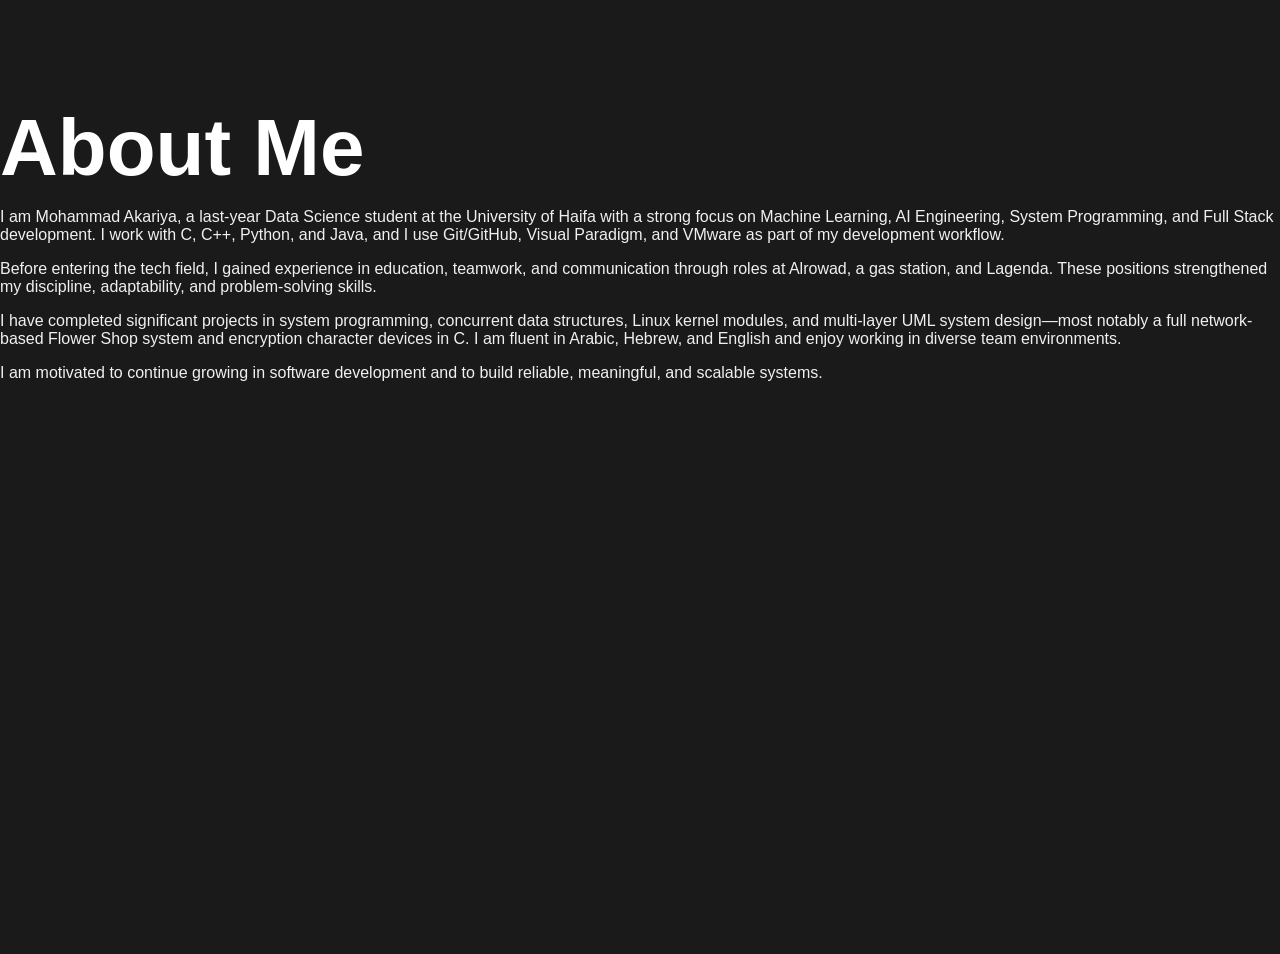
==== public/about.html @ 2537f946 "Update about.html" ====
<!DOCTYPE html>
<html lang="en">
<head>
    <meta charset="UTF-8">
    <meta name="viewport" content="width=device-width, initial-scale=1.0">
    <title>About Me - Mohammad Akariya</title>
    <link rel="stylesheet" href="../style.css"> 
</head>
<body>
    
    <div class="about-content">
    <h1>About Me</h1>

    <p>I am Mohammad Akariya, a last-year Data Science student at the University of Haifa with a strong focus on Machine Learning, AI Engineering, System Programming, and Full Stack development. I work with C, C++, Python, and Java, and I use Git/GitHub, Visual Paradigm, and VMware as part of my development workflow.</p>

    <p>Before entering the tech field, I gained experience in education, teamwork, and communication through roles at Alrowad, a gas station, and Lagenda. These positions strengthened my discipline, adaptability, and problem-solving skills.</p>

    <p>I have completed significant projects in system programming, concurrent data structures, Linux kernel modules, and multi-layer UML system design—most notably a full network-based Flower Shop system and encryption character devices in C. I am fluent in Arabic, Hebrew, and English and enjoy working in diverse team environments.</p>

    <p>I am motivated to continue growing in software development and to build reliable, meaningful, and scalable systems.</p>
</div>

</body>
</html>
---- style.css ----
/* 1. GLOBAL & CORE STYLES (Applies to all screen sizes by default) */

body {
    background-color: #1a1a1a; /* Dark background color */
    color: #f0f0f0; 
    font-family: 'Arial', sans-serif; 
    margin: 0;
    min-height: 100vh;
}

.container {
    max-width: 1100px; 
    margin: 0 auto; 
    padding: 0 20px; 
    background-color: transparent; 
}

/* Hide the mobile sidebar by default (on large screens) */
.mobile-sidebar {
    display: none; 
}

hr {
    border: none;
    border-top: 1px solid #333;
    margin: 40px 0;
}

/* 2. TYPOGRAPHY (Hero Text) */

h1 {
    text-align: left; 
    font-size: 5em; 
    color: #ffffff;
    margin-bottom: 0.1em;
    line-height: 1.1;
    padding-top: 50px;
}

h2 {
    text-align: left; 
    font-size: 2em; 
    color: #ff6b81; /* Accent Color */
    margin-top: 0;
}

/* 3. STATS BAR (Desktop-focused) */

.stats-bar {
    display: flex;
    justify-content: space-between;
    align-items: center;
    background-color: #2c2c2c; 
    padding: 30px 40px;
    margin-top: 50px;
    border-radius: 5px;
}

.stat-item {
    text-align: center;
    padding: 0 15px;
}

.stat-number {
    font-size: 2em;
    font-weight: bold;
    color: #ff6b81; 
    display: block;
}

.stat-label {
    font-size: 0.9em;
    color: #ccc;
    display: block;
}

/* 4. SERVICES/SKILLS CARD SECTION */

.services-section {
    padding-top: 40px;
}

.services-section h2 {
    color: #ffffff;
    font-size: 2em;
    margin-bottom: 25px;
}

.services-grid {
    display: grid;
    grid-template-columns: repeat(auto-fit, minmax(300px, 1fr));
    gap: 20px;
}

.service-card {
    background-color: #2c2c2c;
    padding: 30px;
    border-radius: 8px;
    box-shadow: 0 5px 15px rgba(0, 0, 0, 0.3);
    transition: transform 0.3s, box-shadow 0.3s;
    position: relative;
    overflow: hidden;
}

.service-card:hover {
    transform: translateY(-5px);
    box-shadow: 0 10px 25px rgba(0, 0, 0, 0.5);
}

.service-card h3 {
    color: #ffffff;
    font-size: 1.5em;
    margin-top: 0;
    margin-bottom: 10px;
}

.service-card p {
    color: #ccc;
    font-size: 1em;
    line-height: 1.5;
    margin-bottom: 20px;
}

.skill-level {
    display: inline-block;
    background-color: #ff6b81;
    color: #1a1a1a;
    font-weight: bold;
    padding: 4px 12px;
    border-radius: 20px;
    font-size: 0.8em;
}

/* 5. PROJECT SECTION */

.projects-section {
    padding-top: 20px;
}

.projects-section h2 {
    color: #ffffff; 
    margin-bottom: 20px;
}

/* Project Heading Styles */
.projects-section h3 {
    font-size: 2em;
    font-weight: 600;
    color: #ffffff;
    margin-top: 50px;
    margin-bottom: 15px;
}

/* Project Title Link Styling */
.projects-section h3 a {
    text-decoration: none;
    color: #ffffff;
    transition: color 0.3s;
}

.projects-section h3 a:hover {
    color: #ff6b81;
}

/* Image Styling */
.projects-section img {
    width: 100%; 
    height: auto; 
    max-height: 500px;
    display: block; 
    margin: 0 auto 50px auto; 
    border-radius: 8px;
    box-shadow: 0 10px 20px rgba(0, 0, 0, 0.4);
    object-fit: cover;
    transition: transform 0.3s ease-in-out;
}

.projects-section img:hover {
    transform: translateY(-5px); 
}

/* Footer/Contact Links */
.footer-links {
    text-align: center;
    padding-bottom: 40px;
}
.footer-links a {
    color: #ff6b81;
    text-decoration: none;
    font-size: 1.2em;
    margin: 0 15px;
    transition: color 0.3s;
}
.footer-links a:hover {
    color: #ffffff;
}

/* Style for the Download CV link (Button style) */
.cv-link {
    background-color: #ff6b81 !important;
    color: #1a1a1a !important; 
    padding: 10px 20px !important;
    border-radius: 5px !important;
    font-weight: bold !important;
    text-transform: uppercase !important;
    font-size: 1em !important;
    transition: background-color 0.3s !important;
    margin-left: 20px !important; 
}

.cv-link:hover {
    background-color: #ff8fa0 !important;
    color: #1a1a1a !important;
}

/* 6. MOBILE STYLES (Screen size < 768px) */

@media (max-width: 768px) {
    
    /* 1. Show the Mobile Sidebar & Hide Desktop Stats */
    .mobile-sidebar {
        display: block; 
        background-color: #2c2c2c;
        padding: 20px;
        margin-top: 20px;
        margin-bottom: 30px;
        border-radius: 5px;
    }

    .stats-bar {
        display: none; 
    }
    
    /* Services grid stack vertically on mobile */
    .services-grid {
        grid-template-columns: 1fr;
    }

    /* 2. Adjust Typography for Mobile */
    .container {
        padding: 0 10px; 
    }
    
    h1 {
        font-size: 3em; 
        padding-top: 10px;
    }
    
    h2 {
        font-size: 1.5em;
    }
    
    /* 3. Sidebar Element Styling */
    .profile-info {
        text-align: center;
        padding-bottom: 15px;
        border-bottom: 1px solid #333;
    }

    .profile-photo {
        width: 100px;
        height: 100px;
        border-radius: 50%;
        margin-bottom: 10px;
        border: 2px solid #ff6b81;
    }

    .details-section p {
        display: flex;
        justify-content: space-between;
        margin: 5px 0;
        font-size: 0.9em;
    }
    
    /* Language Section Styles (Corrected Placement) */
    .languages-section {
        padding-top: 15px;
        padding-bottom: 15px;
        border-top: 1px solid #333;
        border-bottom: 1px solid #333;
        margin-bottom: 15px;
    }
    .languages-section p {
        font-weight: bold;
        margin-bottom: 5px;
    }
    .languages-section ul {
        list-style: none;
        padding: 0;
        margin: 0;
    }
    .languages-section li {
        padding: 3px 0;
        color: #ccc;
    }

    /* Social Links Styling */
    .social-links {
        padding-top: 15px;
        border-top: 1px solid #333;
        text-align: center;
    }
    .social-links a {
        color: #ff6b81;
        margin: 0 10px;
        text-decoration: none;
    }
    
    /* Adjust Project Images for Mobile */
    .projects-section img {
        max-height: 300px; 
    }
}
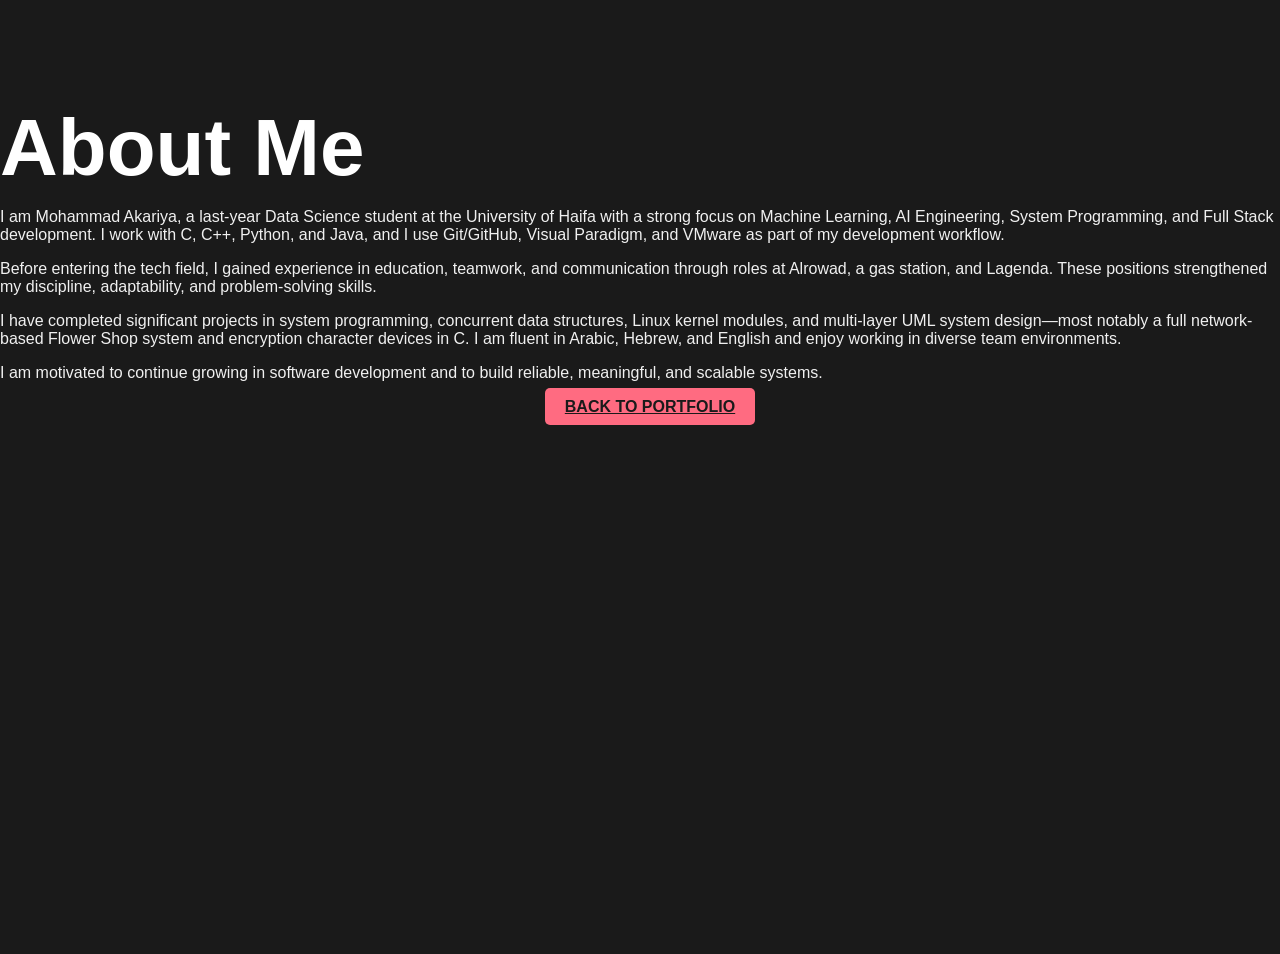
==== commit f8c26491: "Update about.html" ====
--- a/public/about.html
+++ b/public/about.html
@@ -9,16 +9,20 @@
 <body>
     
     <div class="about-content">
-    <h1>About Me</h1>
+        <h1>About Me</h1>
 
-    <p>I am Mohammad Akariya, a last-year Data Science student at the University of Haifa with a strong focus on Machine Learning, AI Engineering, System Programming, and Full Stack development. I work with C, C++, Python, and Java, and I use Git/GitHub, Visual Paradigm, and VMware as part of my development workflow.</p>
+        <p>I am Mohammad Akariya, a last-year Data Science student at the University of Haifa with a strong focus on Machine Learning, AI Engineering, System Programming, and Full Stack development. I work with C, C++, Python, and Java, and I use Git/GitHub, Visual Paradigm, and VMware as part of my development workflow.</p>
 
-    <p>Before entering the tech field, I gained experience in education, teamwork, and communication through roles at Alrowad, a gas station, and Lagenda. These positions strengthened my discipline, adaptability, and problem-solving skills.</p>
+        <p>Before entering the tech field, I gained experience in education, teamwork, and communication through roles at Alrowad, a gas station, and Lagenda. These positions strengthened my discipline, adaptability, and problem-solving skills.</p>
 
-    <p>I have completed significant projects in system programming, concurrent data structures, Linux kernel modules, and multi-layer UML system design—most notably a full network-based Flower Shop system and encryption character devices in C. I am fluent in Arabic, Hebrew, and English and enjoy working in diverse team environments.</p>
+        <p>I have completed significant projects in system programming, concurrent data structures, Linux kernel modules, and multi-layer UML system design—most notably a full network-based Flower Shop system and encryption character devices in C. I am fluent in Arabic, Hebrew, and English and enjoy working in diverse team environments.</p>
 
-    <p>I am motivated to continue growing in software development and to build reliable, meaningful, and scalable systems.</p>
-</div>
+        <p>I am motivated to continue growing in software development and to build reliable, meaningful, and scalable systems.</p>
+    </div>
+
+    <div style="text-align: center; padding-bottom: 50px;">
+        <a href="../index.html" class="cv-link">BACK TO PORTFOLIO</a>
+    </div>
 
 </body>
 </html>
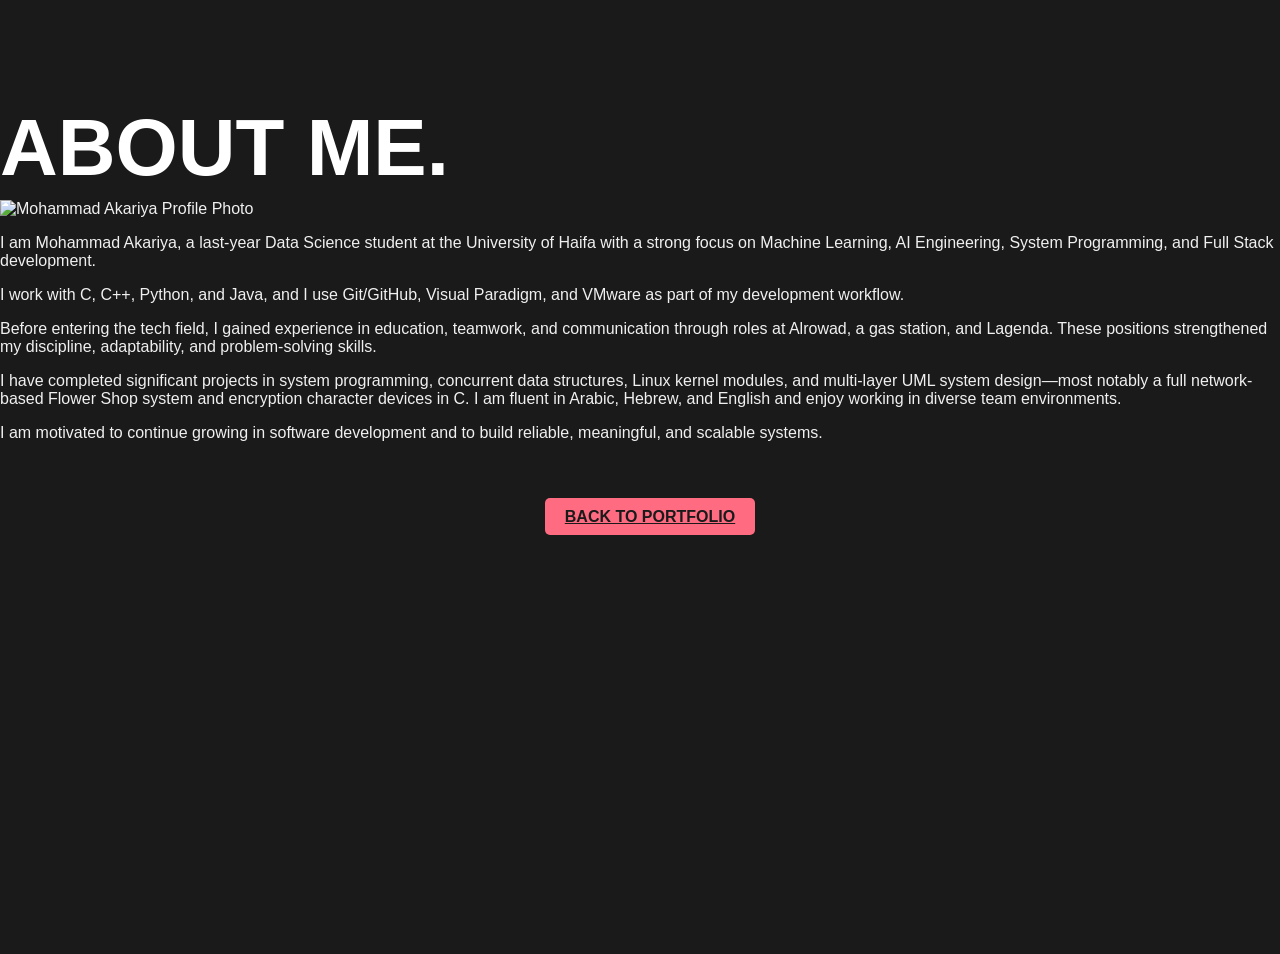
==== commit 93948383: "Update about.html" ====
--- a/public/about.html
+++ b/public/about.html
@@ -9,18 +9,31 @@
 <body>
     
     <div class="about-content">
-        <h1>About Me</h1>
+        <h1>ABOUT ME.</h1> 
 
-        <p>I am Mohammad Akariya, a last-year Data Science student at the University of Haifa with a strong focus on Machine Learning, AI Engineering, System Programming, and Full Stack development. I work with C, C++, Python, and Java, and I use Git/GitHub, Visual Paradigm, and VMware as part of my development workflow.</p>
+        <div class="about-flex">
+            
+            <div class="about-photo-container">
+                <img src="../assets/images/mohammad-profile-full.jpg" alt="Mohammad Akariya Profile Photo" class="profile-main-img">
+            </div>
 
-        <p>Before entering the tech field, I gained experience in education, teamwork, and communication through roles at Alrowad, a gas station, and Lagenda. These positions strengthened my discipline, adaptability, and problem-solving skills.</p>
+            <div class="about-text-content">
+                
+                <p class="tagline">I am Mohammad Akariya, a last-year Data Science student at the University of Haifa with a strong focus on Machine Learning, AI Engineering, System Programming, and Full Stack development.</p>
 
-        <p>I have completed significant projects in system programming, concurrent data structures, Linux kernel modules, and multi-layer UML system design—most notably a full network-based Flower Shop system and encryption character devices in C. I am fluent in Arabic, Hebrew, and English and enjoy working in diverse team environments.</p>
+                <p>I work with C, C++, Python, and Java, and I use Git/GitHub, Visual Paradigm, and VMware as part of my development workflow.</p>
 
-        <p>I am motivated to continue growing in software development and to build reliable, meaningful, and scalable systems.</p>
+                <p>Before entering the tech field, I gained experience in education, teamwork, and communication through roles at Alrowad, a gas station, and Lagenda. These positions strengthened my discipline, adaptability, and problem-solving skills.</p>
+
+                <p>I have completed significant projects in system programming, concurrent data structures, Linux kernel modules, and multi-layer UML system design—most notably a full network-based Flower Shop system and encryption character devices in C. I am fluent in Arabic, Hebrew, and English and enjoy working in diverse team environments.</p>
+
+                <p>I am motivated to continue growing in software development and to build reliable, meaningful, and scalable systems.</p>
+            </div>
+        </div>
+        
     </div>
 
-    <div style="text-align: center; padding-bottom: 50px;">
+    <div style="text-align: center; padding-top: 50px; padding-bottom: 50px;">
         <a href="../index.html" class="cv-link">BACK TO PORTFOLIO</a>
     </div>
 
--- a/style.css
+++ b/style.css
@@ -311,3 +311,91 @@
         max-height: 300px; 
     }
 }
+/* 8. CONTACT PAGE SPECIFIC STYLES */
+
+/* Center and structure the contact content */
+.contact-content {
+    max-width: 600px; /* Make the contact area narrower for focus */
+    margin: 40px auto; 
+    padding: 20px;
+}
+
+.contact-content h1 {
+    color: #ffffff;
+    font-size: 3em;
+    text-align: center;
+    padding-top: 0;
+    margin-bottom: 40px;
+}
+
+.intro-text {
+    font-size: 1.1em;
+    color: #ccc;
+    text-align: center;
+    margin-bottom: 30px;
+}
+
+.contact-details {
+    text-align: center;
+    margin-bottom: 40px;
+}
+
+.contact-details p {
+    font-size: 1.1em;
+    color: #f0f0f0;
+    margin: 5px 0;
+}
+
+.contact-details a {
+    color: #ff6b81;
+    text-decoration: none;
+}
+
+.form-heading {
+    text-align: center;
+    color: #ff6b81;
+    font-size: 1.8em;
+    margin-bottom: 25px;
+}
+
+/* Style the form elements */
+form {
+    display: grid;
+    gap: 20px; /* Space between form fields */
+}
+
+/* Style for input fields and textareas */
+input[type="text"],
+input[type="email"],
+textarea {
+    width: 100%;
+    padding: 15px;
+    border: 1px solid #444; /* Dark border */
+    background-color: #1e1e1e; /* Darker input background */
+    color: #f0f0f0; /* Light text color */
+    border-radius: 5px;
+    box-sizing: border-box;
+    font-size: 1em;
+}
+
+textarea {
+    resize: vertical;
+    min-height: 150px;
+}
+
+/* Style for the submit button */
+.submit-button {
+    background-color: #ff6b81; /* Accent color */
+    color: #1a1a1a;
+    padding: 15px 25px;
+    border: none;
+    border-radius: 5px;
+    cursor: pointer;
+    font-size: 1.1em;
+    font-weight: bold;
+    transition: background-color 0.3s;
+}
+
+.submit-button:hover {
+    background-color: #ff8fa0;
+}
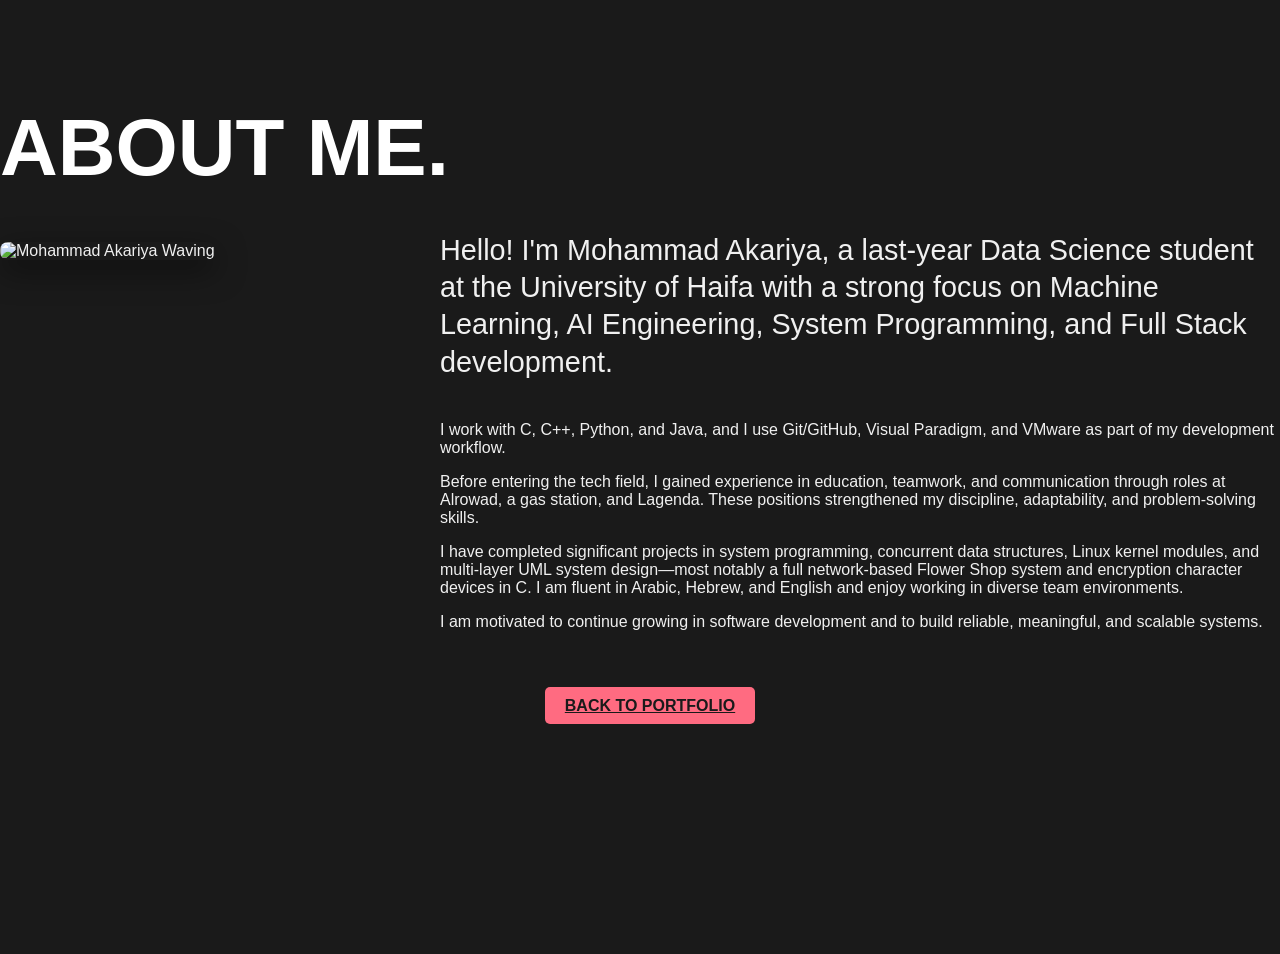
==== commit ffd3340f: "Update about.html" ====
--- a/public/about.html
+++ b/public/about.html
@@ -14,12 +14,12 @@
         <div class="about-flex">
             
             <div class="about-photo-container">
-                <img src="../assets/images/mohammad-profile-full.jpg" alt="Mohammad Akariya Profile Photo" class="profile-main-img">
+                <img src="../assets/images/mohammad-waving.png" alt="Mohammad Akariya Waving" class="profile-main-img">
             </div>
 
             <div class="about-text-content">
                 
-                <p class="tagline">I am Mohammad Akariya, a last-year Data Science student at the University of Haifa with a strong focus on Machine Learning, AI Engineering, System Programming, and Full Stack development.</p>
+                <p class="tagline">Hello! I'm Mohammad Akariya, a last-year Data Science student at the University of Haifa with a strong focus on Machine Learning, AI Engineering, System Programming, and Full Stack development.</p>
 
                 <p>I work with C, C++, Python, and Java, and I use Git/GitHub, Visual Paradigm, and VMware as part of my development workflow.</p>
 
--- a/style.css
+++ b/style.css
@@ -309,6 +309,67 @@
     /* Adjust Project Images for Mobile */
     .projects-section img {
         max-height: 300px; 
+    }
+}
+
+/* 7. ABOUT PAGE SPECIFIC STYLES (UPDATED FOR IMAGE SPLIT) */
+
+/* Enable Flexbox on the container to split columns */
+.about-flex {
+    display: flex;
+    gap: 40px; /* Space between photo and text */
+    align-items: flex-start; /* Align content to the top */
+    margin-top: 40px;
+}
+
+/* Photo Column Styling */
+.about-photo-container {
+    flex: 0 0 40%; /* Take 40% of the available width */
+    max-width: 400px;
+    padding-top: 10px;
+}
+
+.profile-main-img {
+    width: 100%;
+    height: auto;
+    border-radius: 8px;
+    box-shadow: 0 10px 30px rgba(0, 0, 0, 0.5); /* Darker shadow for depth */
+    object-fit: cover;
+}
+
+/* Text Column Styling */
+.about-text-content {
+    flex-grow: 1; /* Take the remaining width */
+}
+
+/* General text styles are inherited, but ensure the tagline is visually dominant */
+.about-text-content .tagline {
+    /* Large font for the hook */
+    font-size: 1.8em; 
+    color: #f0f0f0; 
+    font-weight: 500;
+    line-height: 1.3;
+    margin-top: 0;
+    margin-bottom: 40px;
+}
+
+/* --- Mobile Responsiveness for Image --- */
+@media (max-width: 900px) {
+    .about-flex {
+        flex-direction: column; /* Stack the image above the text on smaller screens */
+        gap: 25px;
+    }
+    .about-photo-container {
+        flex: 1;
+        max-width: 100%; /* Image takes full width */
+        order: -1; /* Place the photo above the text */
+        text-align: center;
+    }
+    .profile-main-img {
+        max-width: 80%; /* Limit size of the image on mobile */
+    }
+    .about-content h1 {
+        font-size: 4em;
     }
 }
 /* 8. CONTACT PAGE SPECIFIC STYLES */
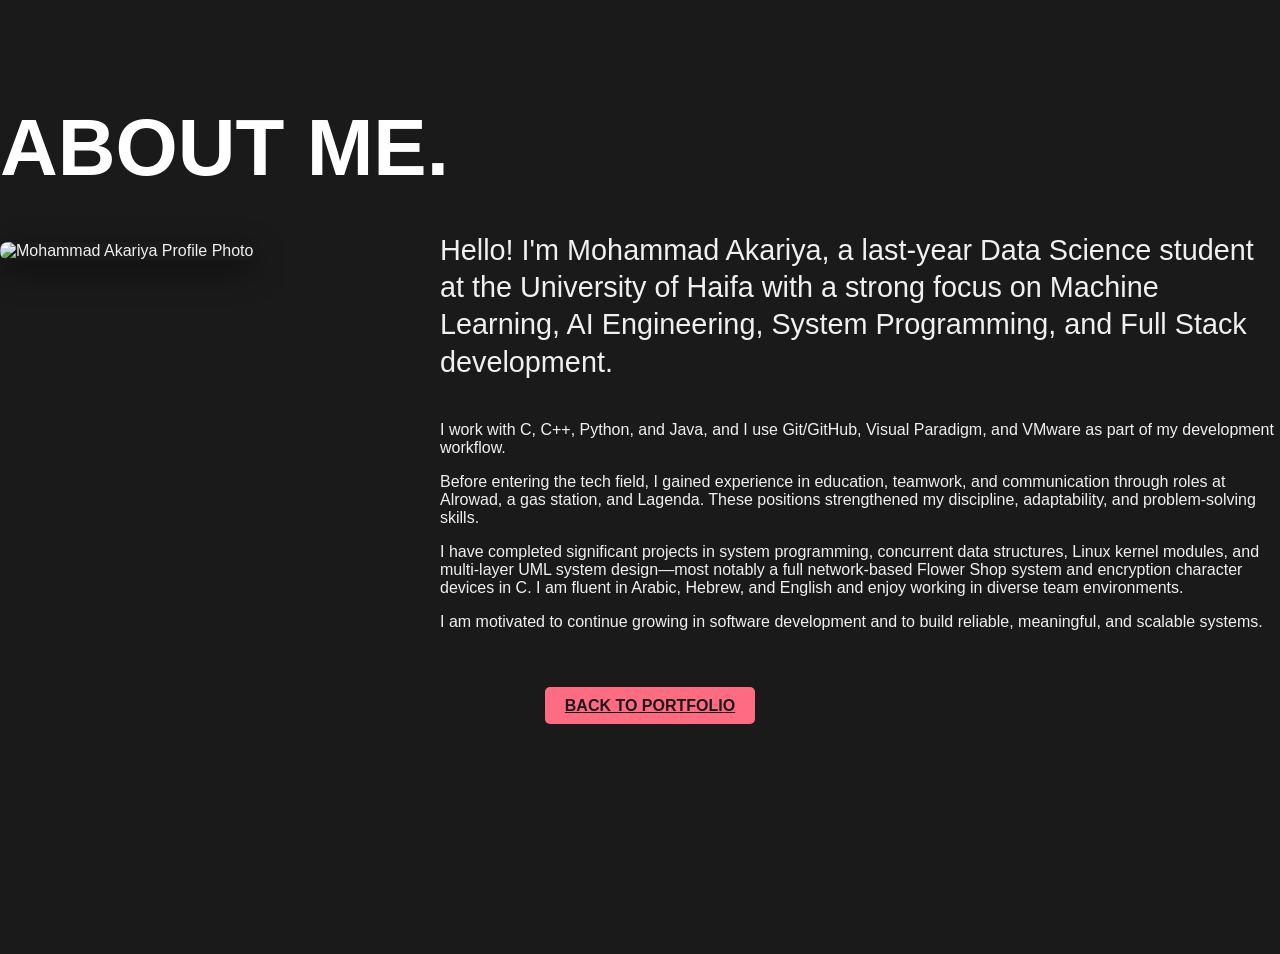
==== commit 1e938880: "Update about.html" ====
--- a/public/about.html
+++ b/public/about.html
@@ -14,7 +14,7 @@
         <div class="about-flex">
             
             <div class="about-photo-container">
-                <img src="../assets/images/mohammad-waving.png" alt="Mohammad Akariya Waving" class="profile-main-img">
+                <img src="../assets/images/about-me.png" alt="Mohammad Akariya Profile Photo" class="profile-main-img">
             </div>
 
             <div class="about-text-content">
--- a/style.css
+++ b/style.css
@@ -312,7 +312,9 @@
     }
 }
 
-/* 7. ABOUT PAGE SPECIFIC STYLES (UPDATED FOR IMAGE SPLIT) */
+/* ==================================== */
+/* 7. ABOUT PAGE SPECIFIC STYLES (UPDATED FOR IMAGE SPLIT AND NEW POSITION) */
+/* ==================================== */
 
 /* Enable Flexbox on the container to split columns */
 .about-flex {
@@ -322,19 +324,21 @@
     margin-top: 40px;
 }
 
-/* Photo Column Styling */
+/* Photo Column Styling (now on the left) */
 .about-photo-container {
     flex: 0 0 40%; /* Take 40% of the available width */
     max-width: 400px;
     padding-top: 10px;
+    /* No 'order' needed here, as it's first in HTML for desktop */
 }
 
 .profile-main-img {
     width: 100%;
     height: auto;
-    border-radius: 8px;
+    border-radius: 8px; /* Consider if you want rounded for transparent PNG */
     box-shadow: 0 10px 30px rgba(0, 0, 0, 0.5); /* Darker shadow for depth */
-    object-fit: cover;
+    object-fit: contain; /* Use 'contain' for PNG with transparent background */
+    background-color: transparent; /* Ensure no background for transparent PNG */
 }
 
 /* Text Column Styling */
@@ -344,7 +348,6 @@
 
 /* General text styles are inherited, but ensure the tagline is visually dominant */
 .about-text-content .tagline {
-    /* Large font for the hook */
     font-size: 1.8em; 
     color: #f0f0f0; 
     font-weight: 500;
@@ -362,11 +365,12 @@
     .about-photo-container {
         flex: 1;
         max-width: 100%; /* Image takes full width */
-        order: -1; /* Place the photo above the text */
+        order: -1; /* This will place the photo *above* the text on mobile */
         text-align: center;
     }
     .profile-main-img {
         max-width: 80%; /* Limit size of the image on mobile */
+        border-radius: 8px; /* Consistent border-radius */
     }
     .about-content h1 {
         font-size: 4em;
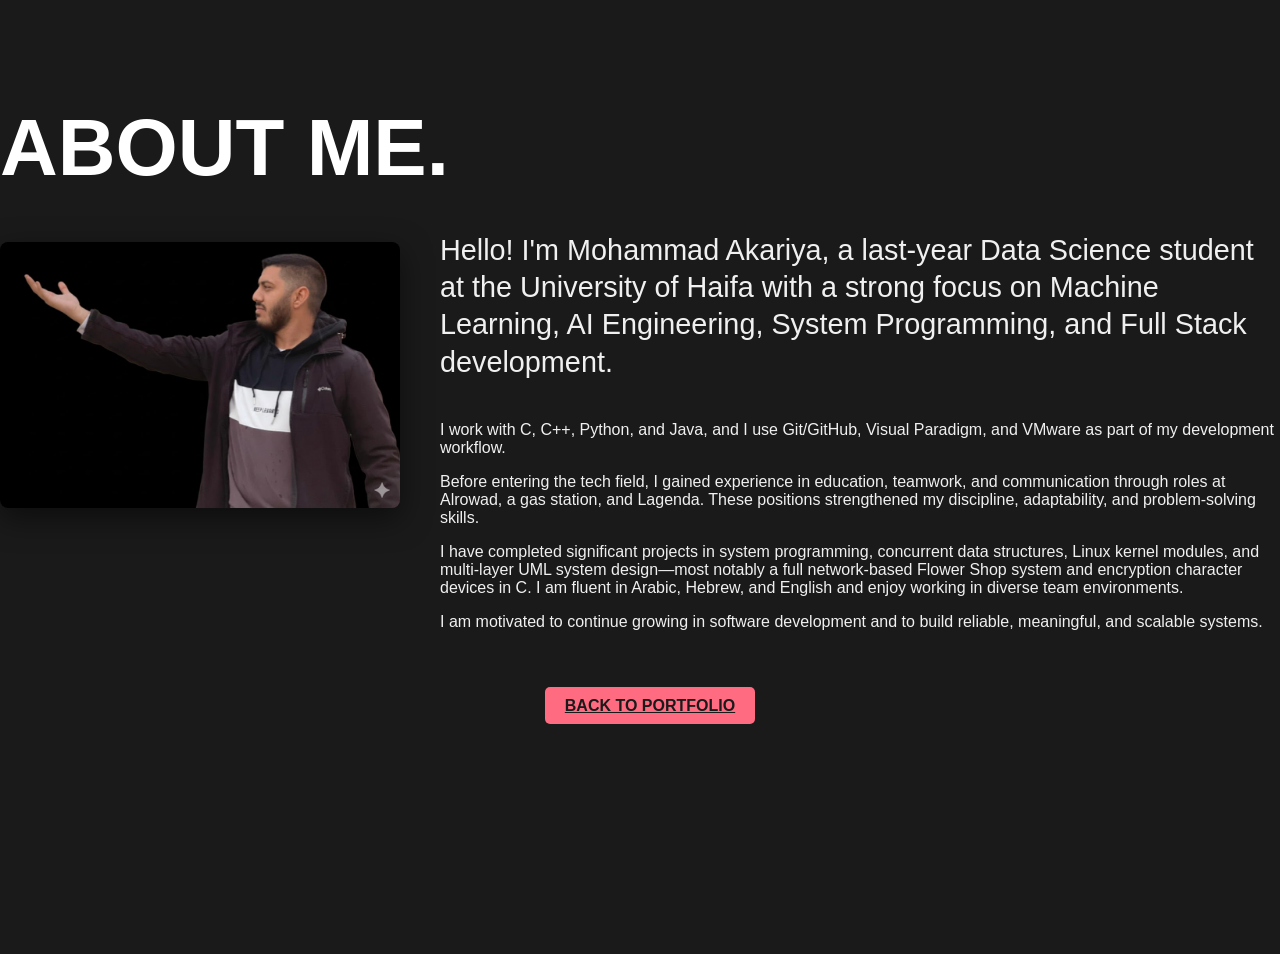
==== commit 78e44308: "Update about.html" ====
--- a/public/about.html
+++ b/public/about.html
@@ -14,7 +14,7 @@
         <div class="about-flex">
             
             <div class="about-photo-container">
-                <img src="../assets/images/about-me.png" alt="Mohammad Akariya Profile Photo" class="profile-main-img">
+                <img src="../assets/images/about-me.jpg" alt="Mohammad Akariya Profile Photo" class="profile-main-img">
             </div>
 
             <div class="about-text-content">
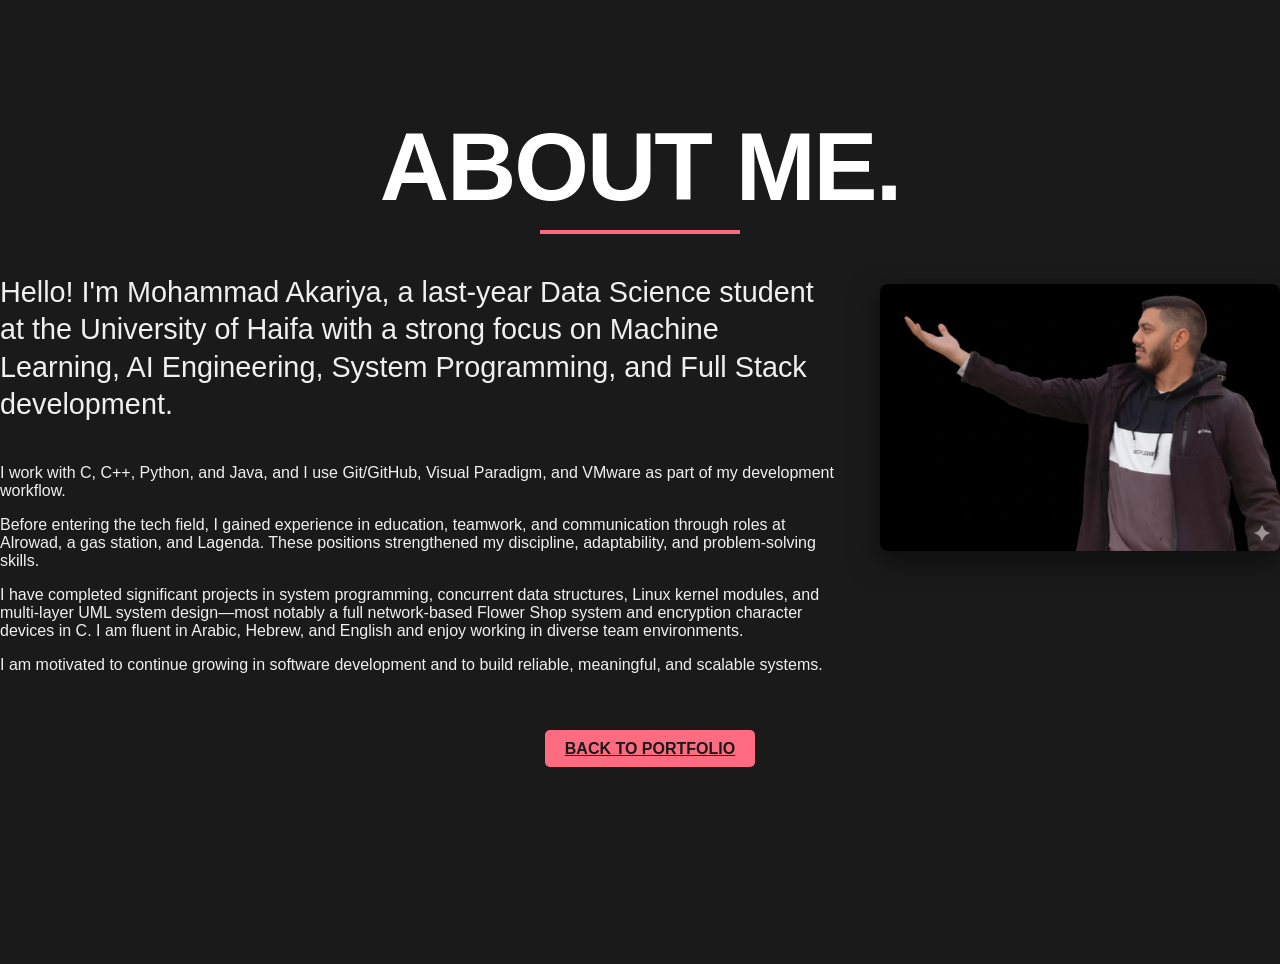
==== commit 1605564a: "Update about.html" ====
--- a/public/about.html
+++ b/public/about.html
@@ -37,5 +37,27 @@
         <a href="../index.html" class="cv-link">BACK TO PORTFOLIO</a>
     </div>
 
-</body>
+    <script>
+        // Get all elements we want to animate (the paragraphs and the tagline)
+        const observer = new IntersectionObserver((entries, observer) => {
+            entries.forEach(entry => {
+                // If the element is now visible
+                if (entry.isIntersecting) {
+                    entry.target.classList.add('is-visible');
+                    // Stop observing once visible
+                    observer.unobserve(entry.target);
+                }
+            });
+        }, {
+            // Options: rootMargin increases the detection area, triggering the animation slightly early
+            rootMargin: '0px 0px -100px 0px' 
+        });
+
+        // Loop through all paragraphs in the about-text-content div
+        const targets = document.querySelectorAll('.about-text-content p, .about-text-content .tagline');
+        targets.forEach(target => {
+            observer.observe(target);
+        });
+    </script>
+</body>  
 </html>
--- a/style.css
+++ b/style.css
@@ -1,7 +1,7 @@
-/* 1. GLOBAL & CORE STYLES (Applies to all screen sizes by default) */
+/* 1. GLOBAL & BASE STYLES */
 
 body {
-    background-color: #1a1a1a; /* Dark background color */
+    background-color: #1a1a1a;
     color: #f0f0f0; 
     font-family: 'Arial', sans-serif; 
     margin: 0;
@@ -15,7 +15,7 @@
     background-color: transparent; 
 }
 
-/* Hide the mobile sidebar by default (on large screens) */
+/* Hide mobile menu on desktop */
 .mobile-sidebar {
     display: none; 
 }
@@ -26,7 +26,7 @@
     margin: 40px 0;
 }
 
-/* 2. TYPOGRAPHY (Hero Text) */
+/* 2. MAIN TYPOGRAPHY */
 
 h1 {
     text-align: left; 
@@ -40,11 +40,11 @@
 h2 {
     text-align: left; 
     font-size: 2em; 
-    color: #ff6b81; /* Accent Color */
+    color: #ff6b81;
     margin-top: 0;
 }
 
-/* 3. STATS BAR (Desktop-focused) */
+/* 3. STATS BAR LAYOUT (FLEXBOX) */
 
 .stats-bar {
     display: flex;
@@ -74,7 +74,7 @@
     display: block;
 }
 
-/* 4. SERVICES/SKILLS CARD SECTION */
+/* 4. SERVICES/SKILLS GRID */
 
 .services-section {
     padding-top: 40px;
@@ -131,14 +131,14 @@
     font-size: 0.8em;
 }
 
-/* 5. PROJECT SECTION */
+/* 5. PROJECT SECTION LAYOUT */
 
 .projects-section {
     padding-top: 20px;
 }
 
 .projects-section h2 {
-    color: #ffffff; 
+    color: #ffffff;
     margin-bottom: 20px;
 }
 
@@ -195,7 +195,7 @@
     color: #ffffff;
 }
 
-/* Style for the Download CV link (Button style) */
+/* CV Button Styling */
 .cv-link {
     background-color: #ff6b81 !important;
     color: #1a1a1a !important; 
@@ -217,7 +217,7 @@
 
 @media (max-width: 768px) {
     
-    /* 1. Show the Mobile Sidebar & Hide Desktop Stats */
+    /* Show mobile menu & hide desktop stats */
     .mobile-sidebar {
         display: block; 
         background-color: #2c2c2c;
@@ -231,12 +231,12 @@
         display: none; 
     }
     
-    /* Services grid stack vertically on mobile */
+    /* Services grid stacks vertically on small screens */
     .services-grid {
         grid-template-columns: 1fr;
     }
 
-    /* 2. Adjust Typography for Mobile */
+    /* Adjust Typography for Mobile */
     .container {
         padding: 0 10px; 
     }
@@ -250,7 +250,7 @@
         font-size: 1.5em;
     }
     
-    /* 3. Sidebar Element Styling */
+    /* Sidebar Profile Styling */
     .profile-info {
         text-align: center;
         padding-bottom: 15px;
@@ -272,7 +272,7 @@
         font-size: 0.9em;
     }
     
-    /* Language Section Styles (Corrected Placement) */
+    /* Language Section Styles */
     .languages-section {
         padding-top: 15px;
         padding-bottom: 15px;
@@ -312,41 +312,43 @@
     }
 }
 
-/* ==================================== */
-/* 7. ABOUT PAGE SPECIFIC STYLES (UPDATED FOR IMAGE SPLIT AND NEW POSITION) */
-/* ==================================== */
+/* 7. ABOUT PAGE STYLES */
 
 /* Enable Flexbox on the container to split columns */
 .about-flex {
     display: flex;
-    gap: 40px; /* Space between photo and text */
-    align-items: flex-start; /* Align content to the top */
+    gap: 40px; 
+    align-items: flex-start; 
     margin-top: 40px;
 }
 
-/* Photo Column Styling (now on the left) */
+/* Photo Column Styling (Right Side) */
 .about-photo-container {
-    flex: 0 0 40%; /* Take 40% of the available width */
+    flex: 0 0 40%; 
     max-width: 400px;
     padding-top: 10px;
-    /* No 'order' needed here, as it's first in HTML for desktop */
-}
-
+    
+    /* Puts the photo on the right of the text */
+    order: 2; 
+}
 .profile-main-img {
     width: 100%;
     height: auto;
-    border-radius: 8px; /* Consider if you want rounded for transparent PNG */
-    box-shadow: 0 10px 30px rgba(0, 0, 0, 0.5); /* Darker shadow for depth */
-    object-fit: contain; /* Use 'contain' for PNG with transparent background */
-    background-color: transparent; /* Ensure no background for transparent PNG */
-}
-
-/* Text Column Styling */
+    border-radius: 8px; 
+    box-shadow: 0 10px 30px rgba(0, 0, 0, 0.5); 
+    object-fit: contain; 
+    background-color: transparent; 
+}
+
+/* Text Column Styling (Left Side) */
 .about-text-content {
-    flex-grow: 1; /* Take the remaining width */
-}
-
-/* General text styles are inherited, but ensure the tagline is visually dominant */
+    flex-grow: 1; 
+    
+    /* Puts the text on the left of the photo */
+    order: 1; 
+}
+
+/* Tagline Style */
 .about-text-content .tagline {
     font-size: 1.8em; 
     color: #f0f0f0; 
@@ -356,31 +358,50 @@
     margin-bottom: 40px;
 }
 
-/* --- Mobile Responsiveness for Image --- */
+/* H1 Styling for About Page */
+.about-content h1 {
+    font-size: 6em; 
+    font-weight: 900; 
+    letter-spacing: -2px; 
+    margin-bottom: 5px;
+    position: relative;
+    text-align: center;
+}
+
+/* Accent Line below H1 */
+.about-content h1::after {
+    content: "";
+    display: block;
+    width: 200px; 
+    height: 4px;
+    background-color: #ff6b81; 
+    margin: 10px auto 30px; 
+}
+
+/* Mobile Responsiveness for About Page Image */
 @media (max-width: 900px) {
     .about-flex {
-        flex-direction: column; /* Stack the image above the text on smaller screens */
+        flex-direction: column;
         gap: 25px;
     }
     .about-photo-container {
         flex: 1;
-        max-width: 100%; /* Image takes full width */
-        order: -1; /* This will place the photo *above* the text on mobile */
+        max-width: 100%;
+        order: -1; 
         text-align: center;
     }
     .profile-main-img {
-        max-width: 80%; /* Limit size of the image on mobile */
-        border-radius: 8px; /* Consistent border-radius */
+        max-width: 80%;
     }
     .about-content h1 {
         font-size: 4em;
     }
 }
-/* 8. CONTACT PAGE SPECIFIC STYLES */
+/* 8. CONTACT PAGE STYLES */
 
 /* Center and structure the contact content */
 .contact-content {
-    max-width: 600px; /* Make the contact area narrower for focus */
+    max-width: 600px;
     margin: 40px auto; 
     padding: 20px;
 }
@@ -423,10 +444,10 @@
     margin-bottom: 25px;
 }
 
-/* Style the form elements */
+/* Form layout (grid system) */
 form {
     display: grid;
-    gap: 20px; /* Space between form fields */
+    gap: 20px;
 }
 
 /* Style for input fields and textareas */
@@ -435,9 +456,9 @@
 textarea {
     width: 100%;
     padding: 15px;
-    border: 1px solid #444; /* Dark border */
-    background-color: #1e1e1e; /* Darker input background */
-    color: #f0f0f0; /* Light text color */
+    border: 1px solid #444; 
+    background-color: #1e1e1e; 
+    color: #f0f0f0; 
     border-radius: 5px;
     box-sizing: border-box;
     font-size: 1em;
@@ -450,7 +471,7 @@
 
 /* Style for the submit button */
 .submit-button {
-    background-color: #ff6b81; /* Accent color */
+    background-color: #ff6b81; 
     color: #1a1a1a;
     padding: 15px 25px;
     border: none;
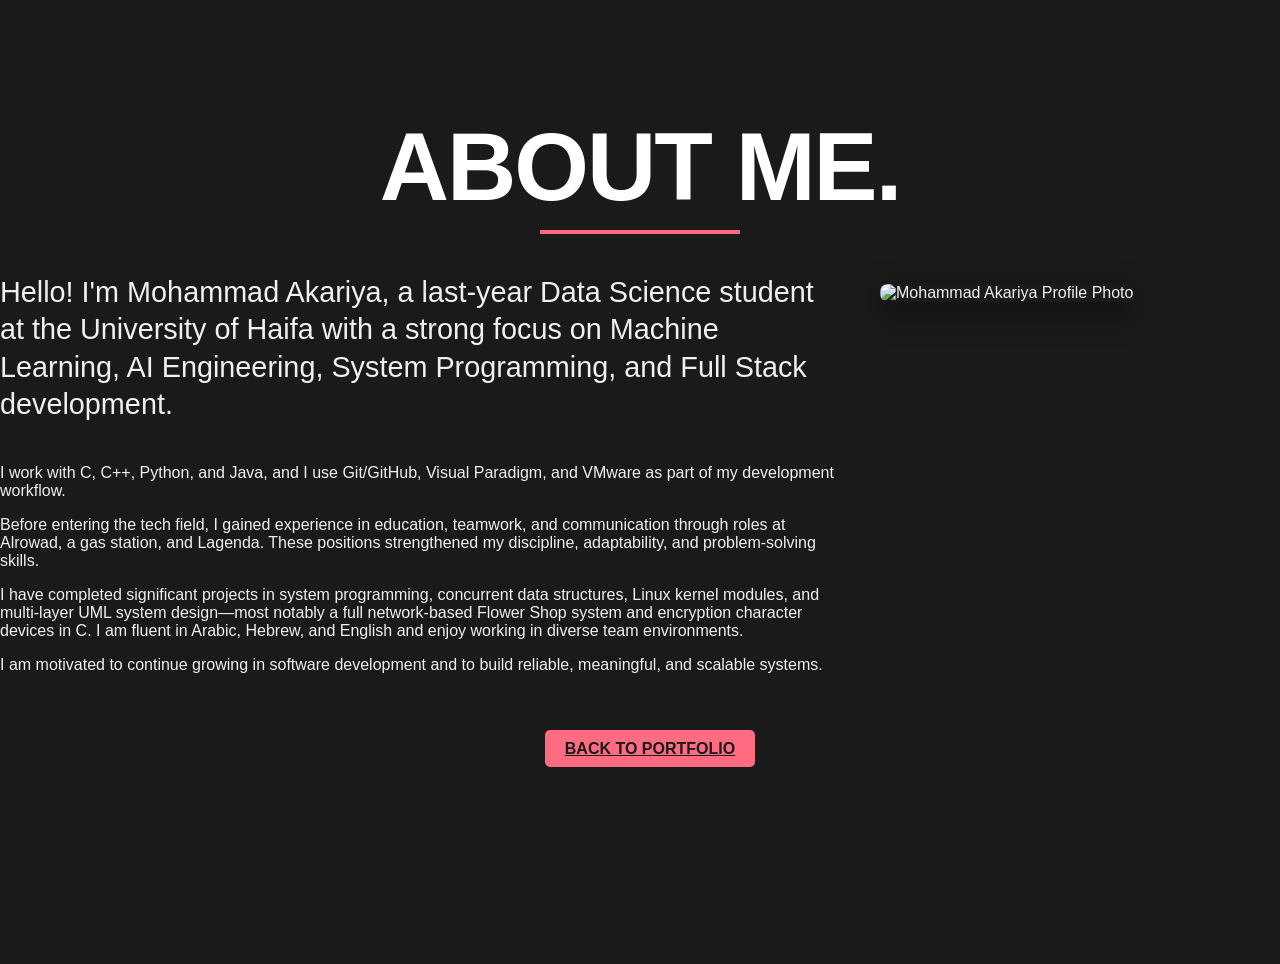
==== commit a6ed74bb: "Update about.html" ====
--- a/public/about.html
+++ b/public/about.html
@@ -14,7 +14,7 @@
         <div class="about-flex">
             
             <div class="about-photo-container">
-                <img src="../assets/images/about-me.jpg" alt="Mohammad Akariya Profile Photo" class="profile-main-img">
+                <img src="../assets/images/about-me.png" alt="Mohammad Akariya Profile Photo" class="profile-main-img">
             </div>
 
             <div class="about-text-content">
@@ -38,26 +38,29 @@
     </div>
 
     <script>
-        // Get all elements we want to animate (the paragraphs and the tagline)
+        // Use the Intersection Observer API to detect when elements enter the viewport
         const observer = new IntersectionObserver((entries, observer) => {
             entries.forEach(entry => {
-                // If the element is now visible
+                // If the observed element is intersecting the viewport
                 if (entry.isIntersecting) {
+                    // Apply the 'is-visible' class to trigger the smooth CSS transition
                     entry.target.classList.add('is-visible');
-                    // Stop observing once visible
+                    // Stop observing the element after it has been animated
                     observer.unobserve(entry.target);
                 }
             });
         }, {
-            // Options: rootMargin increases the detection area, triggering the animation slightly early
+            // Configure the root margin to start the transition 100px before the element is fully visible
             rootMargin: '0px 0px -100px 0px' 
         });
 
-        // Loop through all paragraphs in the about-text-content div
+        // Select all paragraph and tagline elements within the main text content container
         const targets = document.querySelectorAll('.about-text-content p, .about-text-content .tagline');
+        
+        // Initiate observation for each target element
         targets.forEach(target => {
             observer.observe(target);
         });
     </script>
-</body>  
+    </body>  
 </html>
--- a/style.css
+++ b/style.css
@@ -397,6 +397,25 @@
         font-size: 4em;
     }
 }
+
+/* --- SCROLL REVEAL STYLES (Added for paragraph animation) --- */
+
+/* 1. Default State (Hidden and Offset) */
+.about-text-content p, 
+.about-text-content .tagline {
+    opacity: 0;
+    transform: translateY(50px); /* Moves text down 50px */
+    transition: opacity 0.6s ease-out, transform 0.6s ease-out;
+    will-change: opacity, transform; /* Improves animation performance */
+}
+
+/* 2. Visible State (Activated by JavaScript) */
+.about-text-content p.is-visible,
+.about-text-content .tagline.is-visible {
+    opacity: 1;
+    transform: translateY(0); /* Slides text back to original position */
+}
+
 /* 8. CONTACT PAGE STYLES */
 
 /* Center and structure the contact content */
